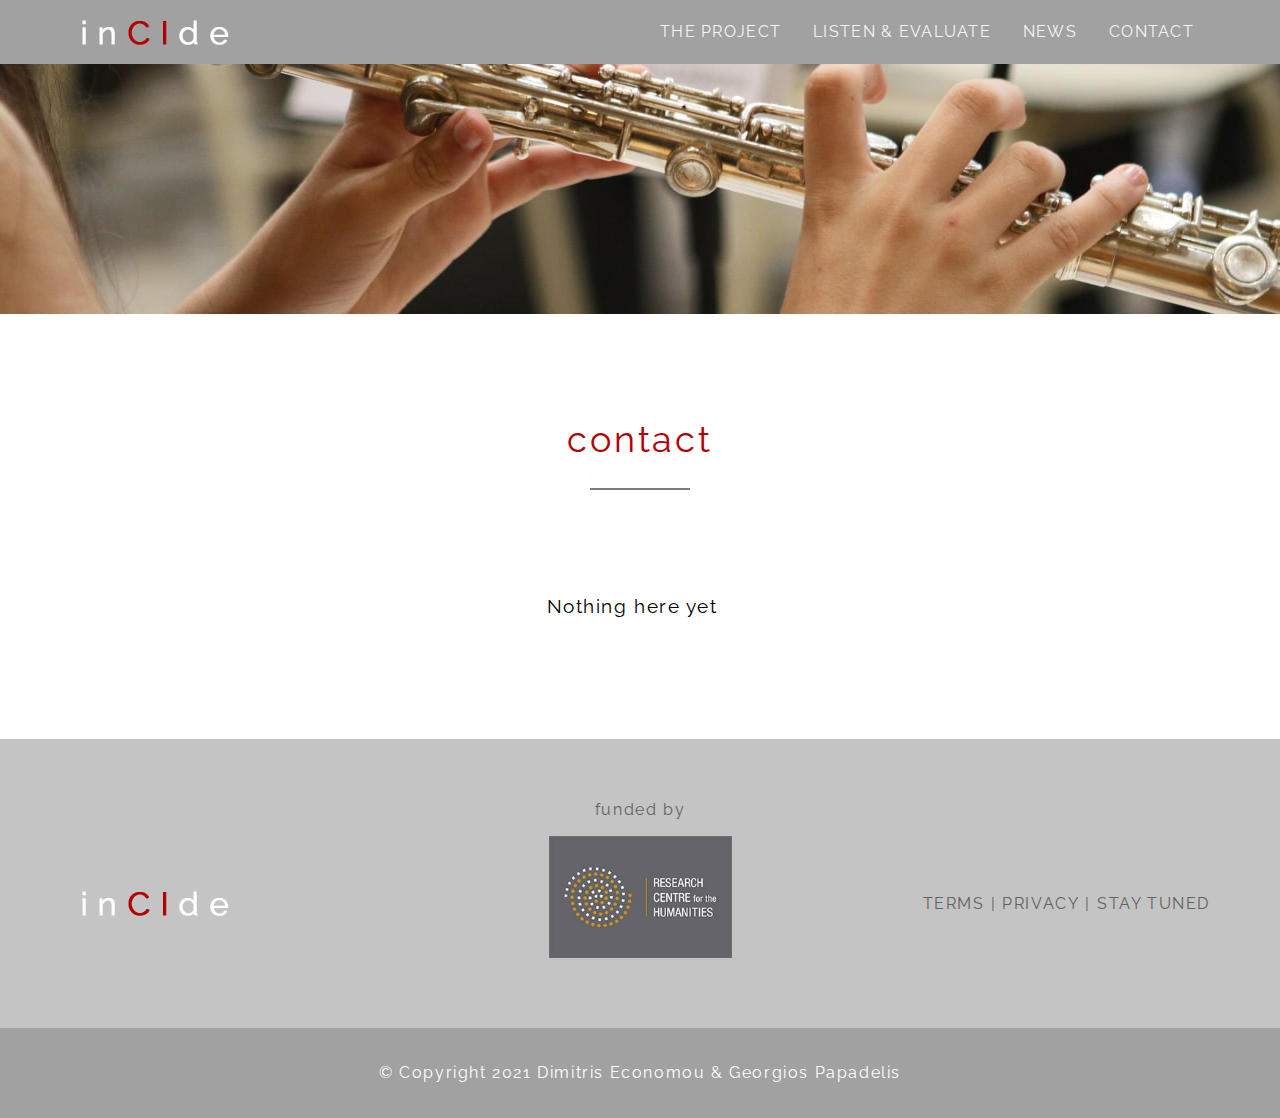
==== contact/index.html @ 0a27914d "update 1.0.9" ====
<!DOCTYPE html><html lang="en"><head><base href="../"><meta name="robots" content="noindex, nofollow"><title>Contact | inCIde</title><meta name="description" content="Contact us"><link rel="canonical" href="https://incide.mus.auth.gr/contact/"><meta charset="utf-8"><meta name="viewport" content="width=device-width,initial-scale=1"><link rel="apple-touch-icon" sizes="120x120" href="assets/icons/apple-touch-icon-120x120.png"><link rel="apple-touch-icon" sizes="152x152" href="assets/icons/apple-touch-icon-152x152.png"><link rel="apple-touch-icon" sizes="180x180" href="assets/icons/apple-touch-icon-180x180.png"><link rel="icon" type="image/png" sizes="32x32" href="assets/icons/favicon-32x32.png"><link rel="icon" type="image/png" sizes="16x16" href="assets/icons/favicon-16x16.png"><link rel="manifest" href="assets/icons/site.webmanifest"><link rel="mask-icon" href="assets/icons/safari-pinned-tab.svg" color="#b20000"><link rel="shortcut icon" href="assets/icons/favicon.ico?v=1.0.6"><meta name="apple-mobile-web-app-title" content="inCIde"><meta name="application-name" content="inCIde"><meta name="msapplication-TileColor" content="#b20000"><meta name="msapplication-config" content="assets/icons/browserconfig.xml"><meta name="theme-color" content="#b20000"><link rel="preconnect" href="https://fonts.gstatic.com"><link href="https://fonts.googleapis.com/css2?family=Raleway:ital,wght@0,300;0,400;0,500;1,300;1,400;1,500&amp;display=swap" rel="stylesheet" type="text/css"><link href="css/styles.css?v=1.0.9" rel="stylesheet"></head><meta property="og:locale" content="en_US"><meta property="og:type" content="article"><meta property="og:site_name" content="inCIde"><meta property="article:modified_time" content="2021-04-21T19:18:24+00:00"><meta property="og:title" content="Contact | inCIde"><meta property="og:url" content="https://incide.mus.auth.gr/contact/"><meta property="og:description" content="Contact us"><meta property="og:image" content="https://incide.mus.auth.gr/assets/icons/og-image.jpg"><meta property="og:image:width" content="512"><meta property="og:image:height" content="268"><meta name="twitter:card" content="summary_large_image"><body><nav class="navbar navbar-expand-lg navbar-light bg-light-inc"><div class="container"><a class="navbar-brand" href="/"><img src="assets/img/incide-logo-173x44.png" width="173" height="44" alt="incide logo - Home page"></a><button class="navbar-toggler collapsed" type="button" data-toggle="collapse" data-target="#navbarSupportedContent" aria-controls="navbarSupportedContent" aria-expanded="false" aria-label="Toggle navigation"><span class="navbar-toggler-icon"></span></button><div class="collapse navbar-collapse" id="navbarSupportedContent"><ul class="navbar-nav ml-auto"><li class="nav-item"><a class="nav-link" href="the-project/">THE PROJECT</a></li><li class="nav-item"><a class="nav-link" href="listen-and-evaluate/">LISTEN & EVALUATE</a></li><li class="nav-item"><a class="nav-link" href="news/">NEWS</a></li><li class="nav-item"><a class="nav-link" href="contact/">CONTACT</a></li></ul></div></div></nav><div class="inc-contact-hero"></div><section class="inc-section inc-text-36 inc-flex-column-center"><h1 class="mb-5 inc-section-title">contact</h1><div class="inc-divider"></div></section><section class="inc-section-no-pad inc-text-36"><div class="inc-section-inner"><p>Nothing here yet</p></div></section><section class="footer-area"><div class="container inc-widget"><div class="row inc-flex-row-space-between"><div class="col-md-4 inc-pt-50"><a href="/"><img width="173" height="44" src="assets/img/incide-logo-173x44.png" alt="inCIde-logo home page" loading="lazy"></a></div><div class="col-md-4 inc-flex-column-center inc-widget"><p class="inc-footer-text">funded by</p><a href="https://www.rchumanities.gr/en/" target="_blank" rel="noopener"><img src="assets/img/KEAE-RCH_LOGO_EN_250x167_graybg.jpg" width="183" height="122" alt="Research Center for the Humanities website"></a></div><div class="col-md-4 inc-text-right inc-footer-text inc-widget inc-pt-50"><a class="inc-footer-text" href="#">TERMS</a><span class="inc-color-dark-grey inc-mrl-6">|</span><a class="inc-footer-text" href="#">PRIVACY</a><span class="inc-color-dark-grey inc-mrl-6">|</span><a class="inc-footer-text" href="#">STAY TUNED</a></div></div></div></section><footer class="site-footer inc-text-center" id="colophon" role="contentinfo"><div class="site-info container"><div class="row"><div class="inc-copyright col-md-12">© Copyright 2021 Dimitris Economou &amp; Georgios Papadelis</div></div></div></footer><script src="https://code.jquery.com/jquery-3.5.1.slim.min.js"></script><script src="https://cdn.jsdelivr.net/npm/bootstrap@4.6.0/dist/js/bootstrap.bundle.min.js"></script></body></html>
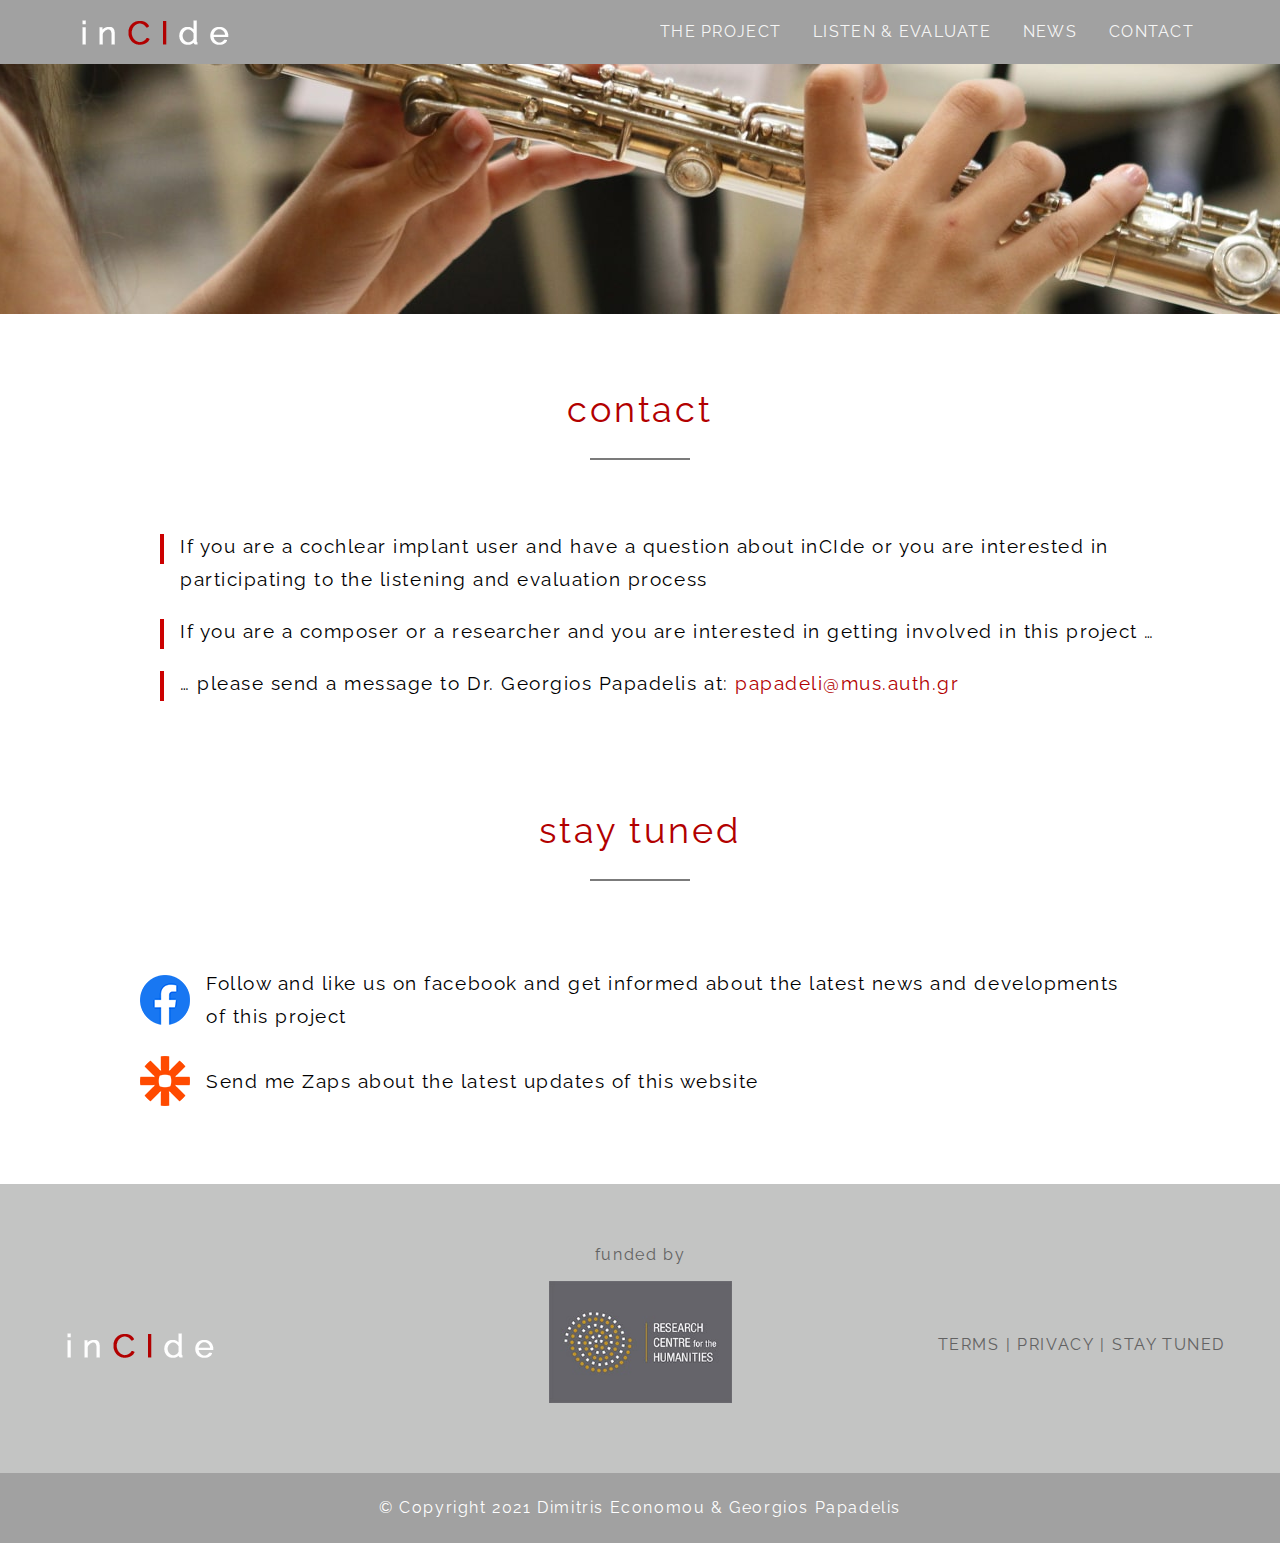
==== commit 43214421: "1.0.16" ====
--- a/contact/index.html
+++ b/contact/index.html
@@ -1 +1 @@
-<!DOCTYPE html><html lang="en"><head><base href="../"><meta name="robots" content="noindex, nofollow"><title>Contact | inCIde</title><meta name="description" content="Contact us"><link rel="canonical" href="https://incide.mus.auth.gr/contact/"><meta charset="utf-8"><meta name="viewport" content="width=device-width,initial-scale=1"><link rel="apple-touch-icon" sizes="120x120" href="assets/icons/apple-touch-icon-120x120.png"><link rel="apple-touch-icon" sizes="152x152" href="assets/icons/apple-touch-icon-152x152.png"><link rel="apple-touch-icon" sizes="180x180" href="assets/icons/apple-touch-icon-180x180.png"><link rel="icon" type="image/png" sizes="32x32" href="assets/icons/favicon-32x32.png"><link rel="icon" type="image/png" sizes="16x16" href="assets/icons/favicon-16x16.png"><link rel="manifest" href="assets/icons/site.webmanifest"><link rel="mask-icon" href="assets/icons/safari-pinned-tab.svg" color="#b20000"><link rel="shortcut icon" href="assets/icons/favicon.ico?v=1.0.6"><meta name="apple-mobile-web-app-title" content="inCIde"><meta name="application-name" content="inCIde"><meta name="msapplication-TileColor" content="#b20000"><meta name="msapplication-config" content="assets/icons/browserconfig.xml"><meta name="theme-color" content="#b20000"><link rel="preconnect" href="https://fonts.gstatic.com"><link href="https://fonts.googleapis.com/css2?family=Raleway:ital,wght@0,300;0,400;0,500;1,300;1,400;1,500&amp;display=swap" rel="stylesheet" type="text/css"><link href="css/styles.css?v=1.0.9" rel="stylesheet"></head><meta property="og:locale" content="en_US"><meta property="og:type" content="article"><meta property="og:site_name" content="inCIde"><meta property="article:modified_time" content="2021-04-21T19:18:24+00:00"><meta property="og:title" content="Contact | inCIde"><meta property="og:url" content="https://incide.mus.auth.gr/contact/"><meta property="og:description" content="Contact us"><meta property="og:image" content="https://incide.mus.auth.gr/assets/icons/og-image.jpg"><meta property="og:image:width" content="512"><meta property="og:image:height" content="268"><meta name="twitter:card" content="summary_large_image"><body><nav class="navbar navbar-expand-lg navbar-light bg-light-inc"><div class="container"><a class="navbar-brand" href="/"><img src="assets/img/incide-logo-173x44.png" width="173" height="44" alt="incide logo - Home page"></a><button class="navbar-toggler collapsed" type="button" data-toggle="collapse" data-target="#navbarSupportedContent" aria-controls="navbarSupportedContent" aria-expanded="false" aria-label="Toggle navigation"><span class="navbar-toggler-icon"></span></button><div class="collapse navbar-collapse" id="navbarSupportedContent"><ul class="navbar-nav ml-auto"><li class="nav-item"><a class="nav-link" href="the-project/">THE PROJECT</a></li><li class="nav-item"><a class="nav-link" href="listen-and-evaluate/">LISTEN & EVALUATE</a></li><li class="nav-item"><a class="nav-link" href="news/">NEWS</a></li><li class="nav-item"><a class="nav-link" href="contact/">CONTACT</a></li></ul></div></div></nav><div class="inc-contact-hero"></div><section class="inc-section inc-text-36 inc-flex-column-center"><h1 class="mb-5 inc-section-title">contact</h1><div class="inc-divider"></div></section><section class="inc-section-no-pad inc-text-36"><div class="inc-section-inner"><p>Nothing here yet</p></div></section><section class="footer-area"><div class="container inc-widget"><div class="row inc-flex-row-space-between"><div class="col-md-4 inc-pt-50"><a href="/"><img width="173" height="44" src="assets/img/incide-logo-173x44.png" alt="inCIde-logo home page" loading="lazy"></a></div><div class="col-md-4 inc-flex-column-center inc-widget"><p class="inc-footer-text">funded by</p><a href="https://www.rchumanities.gr/en/" target="_blank" rel="noopener"><img src="assets/img/KEAE-RCH_LOGO_EN_250x167_graybg.jpg" width="183" height="122" alt="Research Center for the Humanities website"></a></div><div class="col-md-4 inc-text-right inc-footer-text inc-widget inc-pt-50"><a class="inc-footer-text" href="#">TERMS</a><span class="inc-color-dark-grey inc-mrl-6">|</span><a class="inc-footer-text" href="#">PRIVACY</a><span class="inc-color-dark-grey inc-mrl-6">|</span><a class="inc-footer-text" href="#">STAY TUNED</a></div></div></div></section><footer class="site-footer inc-text-center" id="colophon" role="contentinfo"><div class="site-info container"><div class="row"><div class="inc-copyright col-md-12">© Copyright 2021 Dimitris Economou &amp; Georgios Papadelis</div></div></div></footer><script src="https://code.jquery.com/jquery-3.5.1.slim.min.js"></script><script src="https://cdn.jsdelivr.net/npm/bootstrap@4.6.0/dist/js/bootstrap.bundle.min.js"></script></body></html>+<!DOCTYPE html><html lang="en"><head><base href="../"><meta name="robots" content="noindex, nofollow"><meta charset="utf-8"><meta name="viewport" content="width=device-width,initial-scale=1"><meta http-equiv="X-UA-Compatible" content="IE=edge"><title>Contact | inCIde</title><meta name="description" content="Contact us"><link rel="canonical" href="https://incide.mus.auth.gr/contact/"><meta property="og:locale" content="en_US"><meta property="og:type" content="article"><meta property="og:site_name" content="inCIde"><meta property="article:modified_time" content="2021-04-21T19:18:24+00:00"><meta property="og:title" content="Contact | inCIde"><meta property="og:url" content="https://incide.mus.auth.gr/contact/"><meta property="og:description" content="Contact us"><meta property="og:image" content="https://incide.mus.auth.gr/assets/icons/incide-og-image-min.jpg"><meta property="og:image:width" content="800"><meta property="og:image:height" content="416"><meta name="twitter:card" content="summary_large_image"><link rel="shortcut icon" href="assets/icons/favicon.ico?v=1.0.6"><link rel="icon" type="image/png" sizes="32x32" href="assets/icons/favicon-32x32.png"><link rel="icon" type="image/png" sizes="16x16" href="assets/icons/favicon-16x16.png"><link rel="mask-icon" href="assets/icons/safari-pinned-tab.svg" color="#b20000"><link rel="apple-touch-icon" sizes="120x120" href="assets/icons/apple-touch-icon-120x120.png"><link rel="apple-touch-icon" sizes="152x152" href="assets/icons/apple-touch-icon-152x152.png"><link rel="apple-touch-icon" sizes="180x180" href="assets/icons/apple-touch-icon-180x180.png"><meta name="apple-mobile-web-app-title" content="inCIde"><meta name="application-name" content="inCIde"><meta name="msapplication-TileColor" content="#b20000"><meta name="msapplication-config" content="assets/icons/browserconfig.xml"><meta name="theme-color" content="#b20000"><link rel="preconnect" href="https://fonts.gstatic.com"><link href="https://fonts.googleapis.com/css2?family=Raleway:ital,wght@0,300;0,400;0,500;1,300;1,400;1,500&amp;display=swap" rel="stylesheet" type="text/css"><link href="css/styles.css?v=1.0.16" rel="stylesheet"></head><body><nav class="navbar navbar-expand-lg navbar-light bg-light-inc"><div class="container"><a class="navbar-brand" href="/"><img src="assets/img/incide-logo-173x44.png" width="173" height="44" alt="incide logo - Home page"></a><button class="navbar-toggler collapsed" type="button" data-toggle="collapse" data-target="#navbarSupportedContent" aria-controls="navbarSupportedContent" aria-expanded="false" aria-label="Toggle navigation"><span class="navbar-toggler-icon"></span></button><div class="collapse navbar-collapse" id="navbarSupportedContent"><ul class="navbar-nav ml-auto"><li class="nav-item"><a class="nav-link" href="the-project/">THE PROJECT</a></li><li class="nav-item"><a class="nav-link" href="listen-and-evaluate/">LISTEN & EVALUATE</a></li><li class="nav-item"><a class="nav-link" href="news/">NEWS</a></li><li class="nav-item"><a class="nav-link" href="contact/">CONTACT</a></li></ul></div></div></nav><div class="inc-contact-hero"></div><section class="inc-section inc-text-36 inc-flex-column-center"><h1 class="mb-5 inc-section-title">contact</h1><div class="inc-divider"></div></section><section class="inc-section-no-pad inc-text-36"><div class="inc-section-inner-text-left"><ol><li class="inc-text-left">If you are a cochlear implant user and have a question about inCIde or you are interested in participating to the listening and evaluation process</li><li class="inc-text-left">If you are a composer or a researcher and you are interested in getting involved in this project …</li><li class="inc-text-left">… please send a message to Dr. Georgios Papadelis at: <a href="mailto:papadeli@mus.auth.gr" rel="noreferrer noopener">papadeli@mus.auth.gr</a></li></ol></div></section><section class="inc-section-no-pad inc-text-36 inc-flex-column-center"><h1 class="mb-5 inc-section-title">stay tuned</h1><div class="inc-divider"></div></section><section class="inc-section-no-pad inc-text-36"><div class="inc-section-inner-text-left"><div class="inc-social"><img src="assets/social/f_logo_50x50.png" rel="noreferrer noopener" width="50" height="50"><p>Follow and like us on facebook and get informed about the latest news and developments of this project</p></div><div class="inc-social"><img src="assets/social/zapier-logomark-50x50.png" rel="noreferrer noopener" width="50" height="50"><p>Send me Zaps about the latest updates of this website</p></div></div></section><section class="footer-area"><div class="container inc-widget"><div class="row inc-flex-row-space-between"><div class="col-md-4 inc-pt-43"><a href="/"><img width="173" height="44" src="assets/img/incide-logo-173x44.png" alt="inCIde-logo home page" loading="lazy"></a></div><div class="col-md-4 inc-flex-column-center inc-widget"><p class="inc-footer-text">funded by</p><a href="https://www.rchumanities.gr/en/" target="_blank" rel="noopener"><img src="assets/img/KEAE-RCH_LOGO_EN_250x167_graybg.jpg" width="183" height="122" alt="Research Center for the Humanities website"></a></div><div class="col-md-4 inc-text-right inc-footer-text inc-widget inc-pt-43"><a class="inc-footer-text" href="#">TERMS</a><span class="inc-color-dark-grey inc-mrl-6">|</span><a class="inc-footer-text" href="#">PRIVACY</a><span class="inc-color-dark-grey inc-mrl-6">|</span><a class="inc-footer-text" href="contact">STAY TUNED</a></div></div></div></section><footer class="site-footer inc-text-center" id="colophon" role="contentinfo"><div class="site-info container"><div class="row"><div class="inc-copyright col-md-12">© Copyright 2021 Dimitris Economou &amp; Georgios Papadelis</div></div></div></footer><script src="https://code.jquery.com/jquery-3.5.1.slim.min.js"></script><script src="https://cdn.jsdelivr.net/npm/bootstrap@4.6.0/dist/js/bootstrap.bundle.min.js"></script></body></html>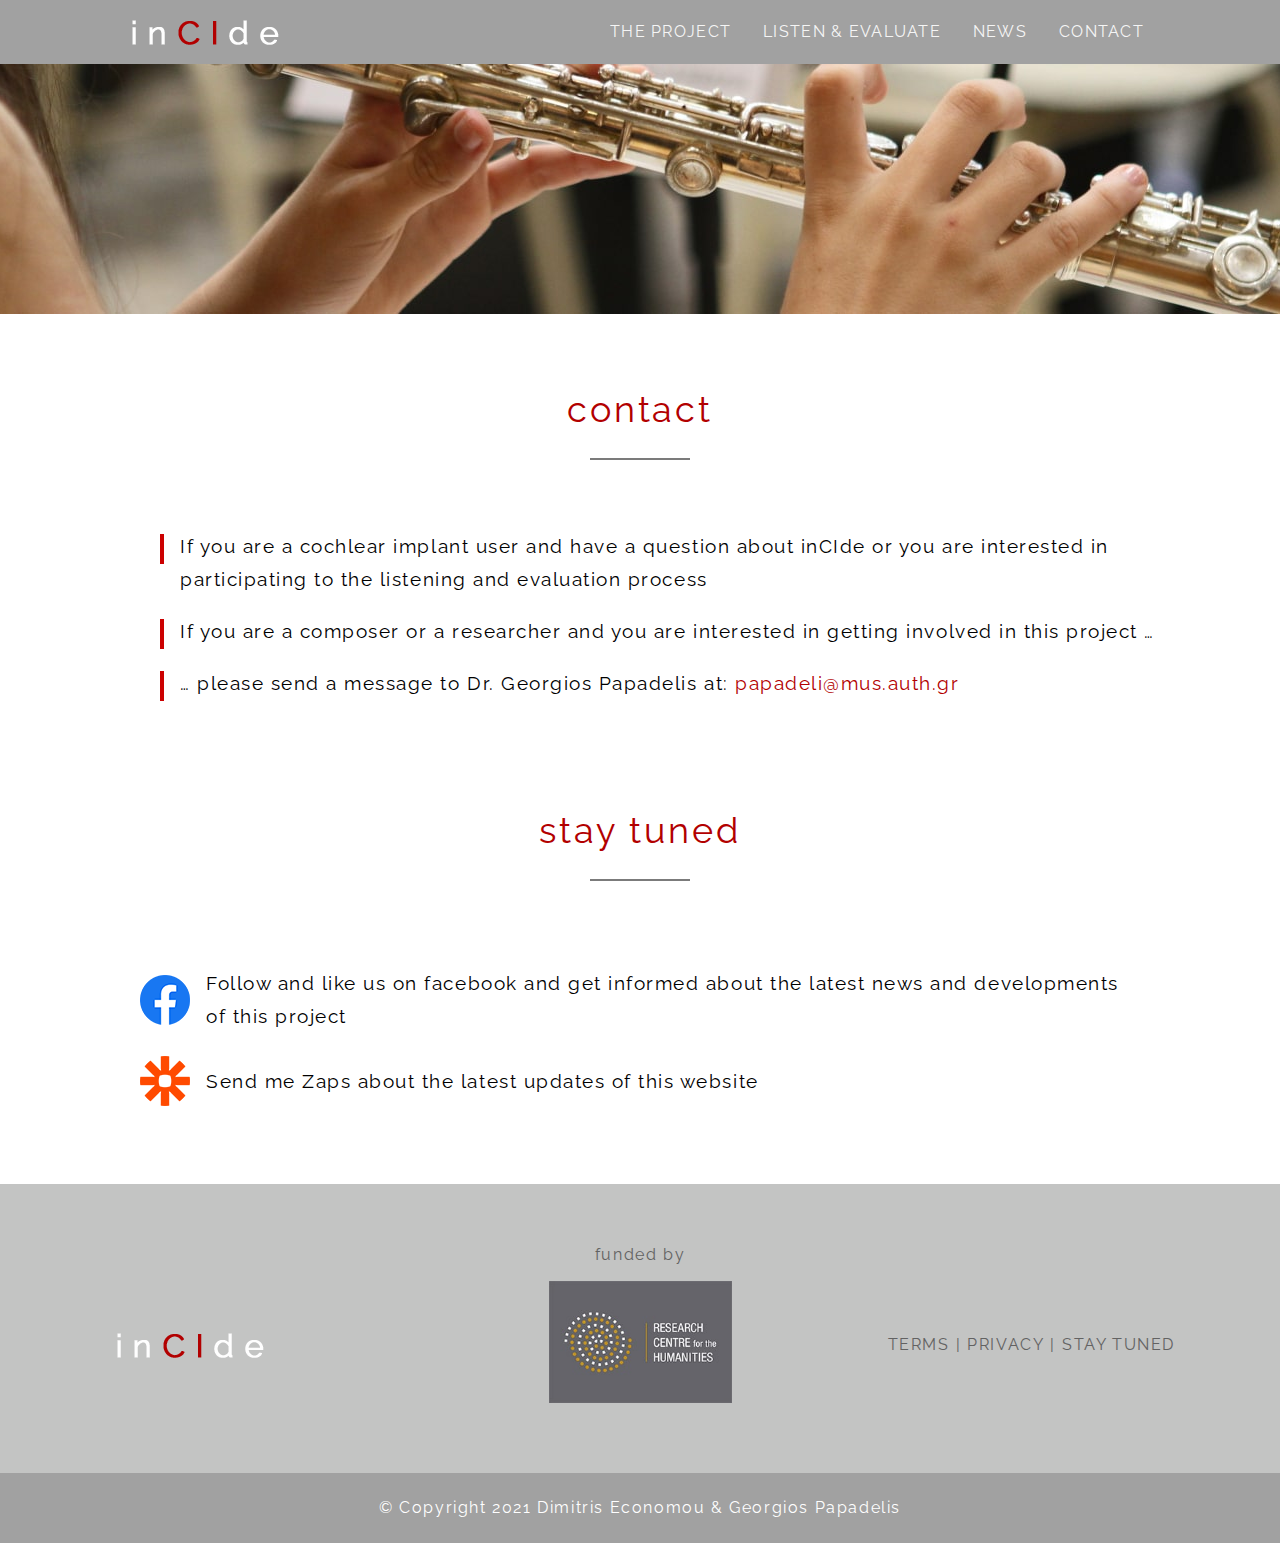
==== commit c86e58a4: "v1.1.0." ====
--- a/contact/index.html
+++ b/contact/index.html
@@ -1 +1 @@
-<!DOCTYPE html><html lang="en"><head><base href="../"><meta name="robots" content="noindex, nofollow"><meta charset="utf-8"><meta name="viewport" content="width=device-width,initial-scale=1"><meta http-equiv="X-UA-Compatible" content="IE=edge"><title>Contact | inCIde</title><meta name="description" content="Contact us"><link rel="canonical" href="https://incide.mus.auth.gr/contact/"><meta property="og:locale" content="en_US"><meta property="og:type" content="article"><meta property="og:site_name" content="inCIde"><meta property="article:modified_time" content="2021-04-21T19:18:24+00:00"><meta property="og:title" content="Contact | inCIde"><meta property="og:url" content="https://incide.mus.auth.gr/contact/"><meta property="og:description" content="Contact us"><meta property="og:image" content="https://incide.mus.auth.gr/assets/icons/incide-og-image-min.jpg"><meta property="og:image:width" content="800"><meta property="og:image:height" content="416"><meta name="twitter:card" content="summary_large_image"><link rel="shortcut icon" href="assets/icons/favicon.ico?v=1.0.6"><link rel="icon" type="image/png" sizes="32x32" href="assets/icons/favicon-32x32.png"><link rel="icon" type="image/png" sizes="16x16" href="assets/icons/favicon-16x16.png"><link rel="mask-icon" href="assets/icons/safari-pinned-tab.svg" color="#b20000"><link rel="apple-touch-icon" sizes="120x120" href="assets/icons/apple-touch-icon-120x120.png"><link rel="apple-touch-icon" sizes="152x152" href="assets/icons/apple-touch-icon-152x152.png"><link rel="apple-touch-icon" sizes="180x180" href="assets/icons/apple-touch-icon-180x180.png"><meta name="apple-mobile-web-app-title" content="inCIde"><meta name="application-name" content="inCIde"><meta name="msapplication-TileColor" content="#b20000"><meta name="msapplication-config" content="assets/icons/browserconfig.xml"><meta name="theme-color" content="#b20000"><link rel="preconnect" href="https://fonts.gstatic.com"><link href="https://fonts.googleapis.com/css2?family=Raleway:ital,wght@0,300;0,400;0,500;1,300;1,400;1,500&amp;display=swap" rel="stylesheet" type="text/css"><link href="css/styles.css?v=1.0.16" rel="stylesheet"></head><body><nav class="navbar navbar-expand-lg navbar-light bg-light-inc"><div class="container"><a class="navbar-brand" href="/"><img src="assets/img/incide-logo-173x44.png" width="173" height="44" alt="incide logo - Home page"></a><button class="navbar-toggler collapsed" type="button" data-toggle="collapse" data-target="#navbarSupportedContent" aria-controls="navbarSupportedContent" aria-expanded="false" aria-label="Toggle navigation"><span class="navbar-toggler-icon"></span></button><div class="collapse navbar-collapse" id="navbarSupportedContent"><ul class="navbar-nav ml-auto"><li class="nav-item"><a class="nav-link" href="the-project/">THE PROJECT</a></li><li class="nav-item"><a class="nav-link" href="listen-and-evaluate/">LISTEN & EVALUATE</a></li><li class="nav-item"><a class="nav-link" href="news/">NEWS</a></li><li class="nav-item"><a class="nav-link" href="contact/">CONTACT</a></li></ul></div></div></nav><div class="inc-contact-hero"></div><section class="inc-section inc-text-36 inc-flex-column-center"><h1 class="mb-5 inc-section-title">contact</h1><div class="inc-divider"></div></section><section class="inc-section-no-pad inc-text-36"><div class="inc-section-inner-text-left"><ol><li class="inc-text-left">If you are a cochlear implant user and have a question about inCIde or you are interested in participating to the listening and evaluation process</li><li class="inc-text-left">If you are a composer or a researcher and you are interested in getting involved in this project …</li><li class="inc-text-left">… please send a message to Dr. Georgios Papadelis at: <a href="mailto:papadeli@mus.auth.gr" rel="noreferrer noopener">papadeli@mus.auth.gr</a></li></ol></div></section><section class="inc-section-no-pad inc-text-36 inc-flex-column-center"><h1 class="mb-5 inc-section-title">stay tuned</h1><div class="inc-divider"></div></section><section class="inc-section-no-pad inc-text-36"><div class="inc-section-inner-text-left"><div class="inc-social"><img src="assets/social/f_logo_50x50.png" rel="noreferrer noopener" width="50" height="50"><p>Follow and like us on facebook and get informed about the latest news and developments of this project</p></div><div class="inc-social"><img src="assets/social/zapier-logomark-50x50.png" rel="noreferrer noopener" width="50" height="50"><p>Send me Zaps about the latest updates of this website</p></div></div></section><section class="footer-area"><div class="container inc-widget"><div class="row inc-flex-row-space-between"><div class="col-md-4 inc-pt-43"><a href="/"><img width="173" height="44" src="assets/img/incide-logo-173x44.png" alt="inCIde-logo home page" loading="lazy"></a></div><div class="col-md-4 inc-flex-column-center inc-widget"><p class="inc-footer-text">funded by</p><a href="https://www.rchumanities.gr/en/" target="_blank" rel="noopener"><img src="assets/img/KEAE-RCH_LOGO_EN_250x167_graybg.jpg" width="183" height="122" alt="Research Center for the Humanities website"></a></div><div class="col-md-4 inc-text-right inc-footer-text inc-widget inc-pt-43"><a class="inc-footer-text" href="#">TERMS</a><span class="inc-color-dark-grey inc-mrl-6">|</span><a class="inc-footer-text" href="#">PRIVACY</a><span class="inc-color-dark-grey inc-mrl-6">|</span><a class="inc-footer-text" href="contact">STAY TUNED</a></div></div></div></section><footer class="site-footer inc-text-center" id="colophon" role="contentinfo"><div class="site-info container"><div class="row"><div class="inc-copyright col-md-12">© Copyright 2021 Dimitris Economou &amp; Georgios Papadelis</div></div></div></footer><script src="https://code.jquery.com/jquery-3.5.1.slim.min.js"></script><script src="https://cdn.jsdelivr.net/npm/bootstrap@4.6.0/dist/js/bootstrap.bundle.min.js"></script></body></html>+<!DOCTYPE html><html lang="en"><head><base href="../"><meta name="robots" content="noindex, nofollow"><meta charset="utf-8"><meta name="viewport" content="width=device-width,initial-scale=1"><meta http-equiv="X-UA-Compatible" content="IE=edge"><title>Contact | inCIde</title><meta name="description" content="Contact us"><link rel="canonical" href="https://incide.mus.auth.gr/contact/"><meta property="og:locale" content="en_US"><meta property="og:type" content="article"><meta property="og:site_name" content="inCIde"><meta property="article:modified_time" content="2021-04-21T19:18:24+00:00"><meta property="og:title" content="Contact | inCIde"><meta property="og:url" content="https://incide.mus.auth.gr/contact/"><meta property="og:description" content="Contact us"><meta property="og:image" content="https://incide.mus.auth.gr/assets/icons/incide-og-image-min.jpg"><meta property="og:image:width" content="800"><meta property="og:image:height" content="416"><meta name="twitter:card" content="summary_large_image"><link rel="shortcut icon" href="assets/icons/favicon.ico?v=1.0.6"><link rel="icon" type="image/png" sizes="32x32" href="assets/icons/favicon-32x32.png"><link rel="icon" type="image/png" sizes="16x16" href="assets/icons/favicon-16x16.png"><link rel="mask-icon" href="assets/icons/safari-pinned-tab.svg" color="#b20000"><link rel="apple-touch-icon" sizes="120x120" href="assets/icons/apple-touch-icon-120x120.png"><link rel="apple-touch-icon" sizes="152x152" href="assets/icons/apple-touch-icon-152x152.png"><link rel="apple-touch-icon" sizes="180x180" href="assets/icons/apple-touch-icon-180x180.png"><meta name="apple-mobile-web-app-title" content="inCIde"><meta name="application-name" content="inCIde"><meta name="msapplication-TileColor" content="#b20000"><meta name="msapplication-config" content="assets/icons/browserconfig.xml"><meta name="theme-color" content="#b20000"><link rel="preconnect" href="https://fonts.gstatic.com"><link href="https://fonts.googleapis.com/css2?family=Raleway:ital,wght@0,300;0,400;0,500;1,300;1,400;1,500&amp;display=swap" rel="stylesheet" type="text/css"><link href="css/styles.css?v=1.1" rel="stylesheet"></head><body><nav class="navbar navbar-expand-lg navbar-light bg-light-inc"><div class="container"><a class="navbar-brand" href="/"><img src="assets/img/incide-logo-173x44.png" width="173" height="44" alt="incide logo - Home page"></a><div class="collapse navbar-collapse" id="navbarSupportedContent"><ul class="navbar-nav ml-auto"><li class="nav-item"><a class="nav-link" href="the-project/">THE PROJECT</a></li><li class="nav-item"><a class="nav-link" href="listen-and-evaluate/">LISTEN & EVALUATE</a></li><li class="nav-item"><a class="nav-link" href="news/">NEWS</a></li><li class="nav-item"><a class="nav-link" href="contact/">CONTACT</a></li></ul></div><span id="hamb" style="font-size:30px;cursor:pointer">&#9776;</span><div class="sidenav" id="mySidenav"><a class="closebtn" id="closeSidenav" href="javascript:void(0)">&times;</a><a class="nav-link" href="the-project/">THE PROJECT</a><a class="nav-link" href="listen-and-evaluate/">LISTEN & EVALUATE</a><a class="nav-link" href="news/">NEWS</a><a class="nav-link" href="contact/">CONTACT</a></div></div></nav><div class="inc-contact-hero"></div><section class="inc-section inc-text-36 inc-flex-column-center"><h1 class="mb-5 inc-section-title">contact</h1><div class="inc-divider"></div></section><section class="inc-section-no-pad inc-text-36"><div class="inc-section-inner-text-left"><ol><li class="inc-text-left">If you are a cochlear implant user and have a question about inCIde or you are interested in participating to the listening and evaluation process</li><li class="inc-text-left">If you are a composer or a researcher and you are interested in getting involved in this project …</li><li class="inc-text-left">… please send a message to Dr. Georgios Papadelis at: <a href="mailto:papadeli@mus.auth.gr" rel="noreferrer noopener">papadeli@mus.auth.gr</a></li></ol></div></section><section class="inc-section-no-pad inc-text-36 inc-flex-column-center"><h1 class="mb-5 inc-section-title">stay tuned</h1><div class="inc-divider"></div></section><section class="inc-section-no-pad inc-text-36"><div class="inc-section-inner-text-left"><div class="inc-social"><img src="assets/social/f_logo_50x50.png" rel="noreferrer noopener" width="50" height="50"><p>Follow and like us on facebook and get informed about the latest news and developments of this project</p></div><div class="inc-social"><img src="assets/social/zapier-logomark-50x50.png" rel="noreferrer noopener" width="50" height="50"><p>Send me Zaps about the latest updates of this website</p></div></div></section><section class="footer-area"><div class="container inc-widget"><div class="row inc-flex-row-space-between"><div class="col-md-4 inc-pt-43"><a href="/"><img width="173" height="44" src="assets/img/incide-logo-173x44.png" alt="inCIde-logo home page" loading="lazy"></a></div><div class="col-md-4 inc-flex-column-center inc-widget"><p class="inc-footer-text">funded by</p><a href="https://www.rchumanities.gr/en/" target="_blank" rel="noopener"><img src="assets/img/KEAE-RCH_LOGO_EN_250x167_graybg.jpg" width="183" height="122" alt="Research Center for the Humanities website"></a></div><div class="col-md-4 inc-text-right inc-footer-text inc-widget inc-pt-43"><a class="inc-footer-text" href="#">TERMS</a><span class="inc-color-dark-grey inc-mrl-6">|</span><a class="inc-footer-text" href="#">PRIVACY</a><span class="inc-color-dark-grey inc-mrl-6">|</span><a class="inc-footer-text" href="contact">STAY TUNED</a></div></div></div></section><footer class="site-footer inc-text-center" id="colophon" role="contentinfo"><div class="site-info container"><div class="row"><div class="inc-copyright col-md-12">© Copyright 2021 Dimitris Economou &amp; Georgios Papadelis</div></div></div></footer><script src="js/scripts.js"></script></body></html>